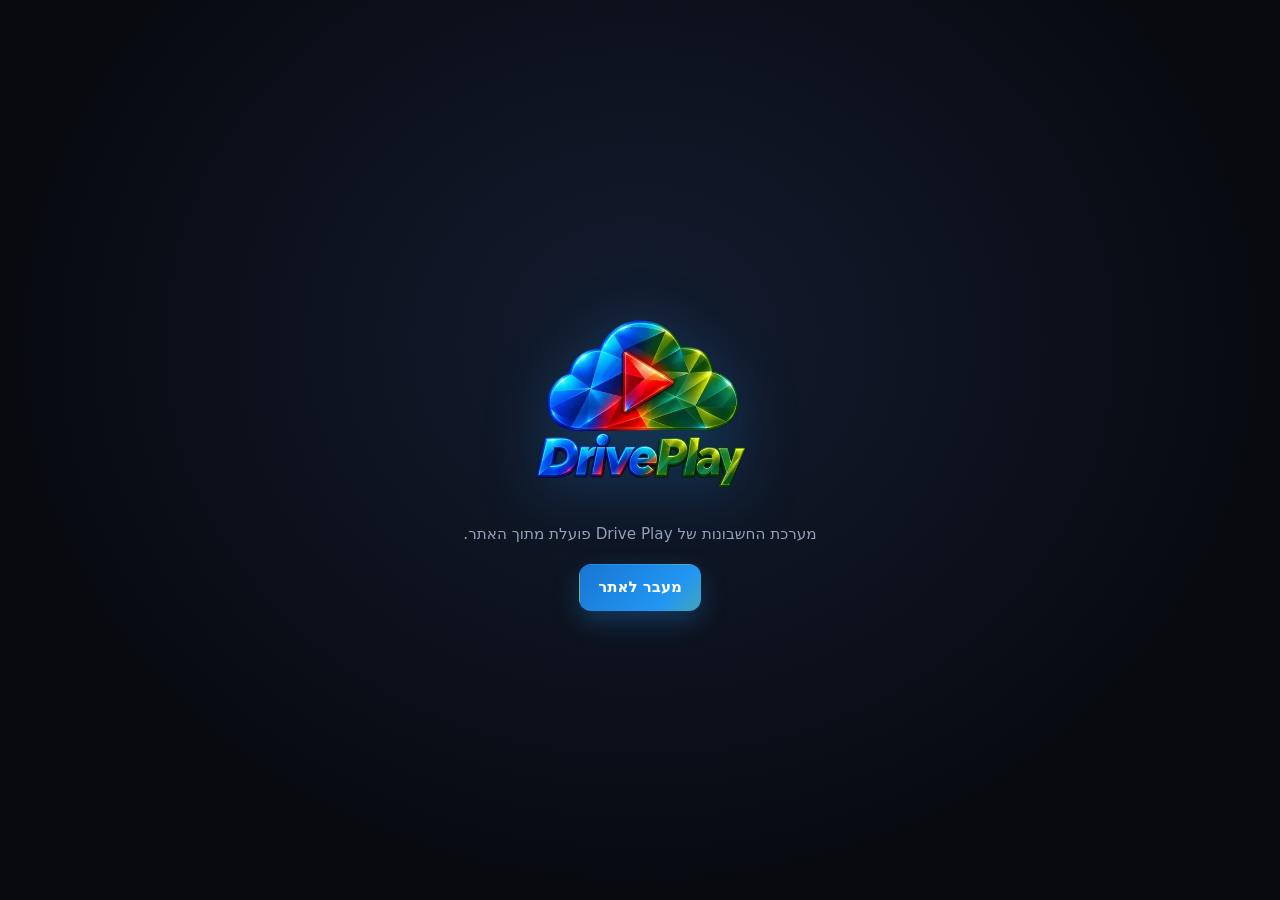
==== index.html @ 062ff788 "Quieter console: read Firestore docs with batchGet (no 404 for missing docs), only probe enabled sig" ====
<!DOCTYPE html>
<html lang="he" dir="rtl">
<head>
<meta charset="utf-8">
<meta name="viewport" content="width=device-width, initial-scale=1">
<meta http-equiv="Content-Security-Policy" content="default-src 'none'; script-src 'self' https://www.gstatic.com https://apis.google.com; style-src 'self' 'unsafe-inline' https://fonts.googleapis.com; font-src https://fonts.gstatic.com; img-src 'self' data: blob:; connect-src 'self' https://identitytoolkit.googleapis.com https://securetoken.googleapis.com https://firestore.googleapis.com https://www.googleapis.com https://script.google.com https://script.googleusercontent.com; frame-src https://bustling-walker-439912-m7.firebaseapp.com https://apis.google.com; base-uri 'none'; form-action 'none'; object-src 'none'">
<meta name="referrer" content="strict-origin">
<meta name="robots" content="noindex">
<title>Drive Play – חשבון</title>
<link rel="preconnect" href="https://fonts.gstatic.com" crossorigin>
<link rel="stylesheet" href="https://fonts.googleapis.com/css2?family=Heebo:wght@400;500;600;700;800&display=swap">
<link rel="stylesheet" href="app.css?v=3">
</head>
<body>
<div id="stage"><div class="box"><img class="logo" src="logo.webp" alt="Drive Play" width="220" height="220"><div class="line" aria-hidden="true"><span></span></div><p class="status" role="status">טוען…</p></div></div>
<div id="center" hidden></div>
<script src="app.js?v=9"></script>
</body>
</html>
---- app.css ----
/* Drive Play – accounts (runs inside every page of the site) */
:root{
  --bg:#060A13;--bg2:#0B1220;--surface:#101828;--surface2:#17223A;--surface3:#1E2B47;
  --line:rgba(148,163,184,.16);--line2:rgba(148,163,184,.28);
  --text:#EAF0FA;--muted:#93A1BA;--blue:#2F7BFF;--blue2:#2196f3;--green:#22B14C;--lime:#8bc34a;--red:#EE2B23;--gold:#F5C518;
  --grad:linear-gradient(135deg,#1976d2,#2196f3 45%,#8bc34a);
  --radius:14px;--shadow:0 24px 60px rgba(0,0,0,.55);
  color-scheme:dark;
}
*{box-sizing:border-box}
html,body{margin:0;height:100%;background:transparent}
body{font-family:'Heebo',system-ui,-apple-system,'Segoe UI',Arial,sans-serif;color:var(--text);font-size:15px;line-height:1.5;-webkit-font-smoothing:antialiased;overflow:hidden}
button,input,select,textarea{font:inherit;color:inherit}
button{cursor:pointer}
[hidden]{display:none!important}
a{color:#7FB2FF}
.sr{position:absolute;width:1px;height:1px;overflow:hidden;clip:rect(0 0 0 0);white-space:nowrap}

/* full-screen stage (entrance, login, who is watching) */
#stage{position:fixed;inset:0;display:flex;align-items:center;justify-content:center;padding:22px;overflow-y:auto;
  background-color:#080a10;background-image:radial-gradient(ellipse at 50% 38%,rgba(22,34,58,.75) 0%,rgba(8,10,16,.98) 70%)}
#stage.dim{background-color:rgba(4,7,14,.78);background-image:none;backdrop-filter:blur(6px);-webkit-backdrop-filter:blur(6px)}
#stage canvas{position:fixed;inset:0;width:100%;height:100%;pointer-events:none}
.box{position:relative;width:100%;max-width:440px;margin:auto;text-align:center}
.box.wide{max-width:880px}
.logo{display:block;width:clamp(150px,30vw,220px);height:auto;margin:0 auto 14px;filter:drop-shadow(0 10px 30px rgba(33,150,243,.25))}
.logo.sm{width:96px;margin-bottom:6px}
h1{font-size:clamp(1.35rem,4vw,1.8rem);font-weight:800;margin:4px 0 6px;letter-spacing:.2px}
h2{font-size:1.15rem;font-weight:800;margin:0 0 4px}
.sub{color:var(--muted);margin:0 0 18px;font-size:.95rem}
.page{color:#8fa3c4;font-size:.86rem;margin:0 0 6px}
.line{width:200px;height:3px;margin:16px auto 6px;background:rgba(255,255,255,.08);overflow:hidden;border-radius:3px}
.line span{display:block;height:100%;width:40%;background:var(--grad);border-radius:3px}
.status{color:#b9c6dc;font-size:.92rem;min-height:1.5em;margin:6px 0 0}

/* cards and forms */
.card{background:linear-gradient(180deg,rgba(23,34,58,.92),rgba(16,24,40,.94));border:1px solid var(--line);border-radius:18px;padding:22px;box-shadow:var(--shadow);text-align:start}
.card + .card{margin-top:12px}
.fld{display:block;margin:0 0 12px}
.fld > span{display:block;font-size:.84rem;color:#b9c6dc;margin:0 0 5px;font-weight:600}
.inp{width:100%;background:#0b1322;border:1px solid var(--line2);border-radius:11px;padding:11px 13px;outline:none;transition:border-color .2s,box-shadow .2s;direction:inherit}
.inp:focus{border-color:#4b8dff;box-shadow:0 0 0 3px rgba(47,123,255,.22)}
.inp[aria-invalid=true]{border-color:#ff5a52}
.inp.ltr{direction:ltr;text-align:left}
.pw{position:relative}
.pw .inp{padding-inline-end:46px}
.pw .eye{position:absolute;inset-inline-end:6px;top:50%;transform:translateY(-50%);background:none;border:0;color:var(--muted);width:36px;height:36px;border-radius:9px;display:grid;place-items:center}
.pw .eye:hover{color:#fff;background:rgba(255,255,255,.06)}
.hint{font-size:.8rem;color:var(--muted);margin:5px 0 0}
.err{background:rgba(238,43,35,.12);border:1px solid rgba(238,43,35,.4);color:#ffb3ae;border-radius:10px;padding:9px 12px;font-size:.88rem;margin:0 0 12px}
.ok{background:rgba(34,177,76,.12);border:1px solid rgba(34,177,76,.4);color:#a9f0bf;border-radius:10px;padding:9px 12px;font-size:.88rem;margin:0 0 12px}
.meter{height:6px;border-radius:4px;background:rgba(255,255,255,.08);margin-top:7px;overflow:hidden}
.meter i{display:block;height:100%;width:0;border-radius:4px;transition:width .3s,background-color .3s}
.reqs{list-style:none;padding:0;margin:7px 0 0;display:flex;flex-wrap:wrap;gap:4px 12px;font-size:.78rem;color:var(--muted)}
.reqs li::before{content:'○ ';color:#61708a}
.reqs li.on{color:#a9f0bf}.reqs li.on::before{content:'✓ ';color:#3DDC6B}
.chk{display:flex;gap:9px;align-items:flex-start;font-size:.86rem;color:#c9d4e6;margin:6px 0 12px;cursor:pointer}
.chk input{width:18px;height:18px;margin:2px 0 0;accent-color:#2F7BFF;flex:none}

.btn{display:inline-flex;align-items:center;justify-content:center;gap:8px;border:1px solid transparent;border-radius:12px;padding:11px 18px;font-weight:700;background:var(--surface2);color:#fff;transition:transform .15s,background-color .2s,box-shadow .2s,opacity .2s;text-decoration:none;min-height:44px}
.btn:hover{background:var(--surface3)}
.btn:active{transform:scale(.98)}
.btn:focus-visible{outline:2px solid #fff;outline-offset:2px}
.btn[disabled]{opacity:.55;cursor:default}
.btn.pri{background:var(--grad);background-size:160% 160%;box-shadow:0 10px 26px rgba(33,150,243,.28)}
.btn.pri:hover{background-position:100% 100%}
.btn.ghost{background:transparent;border-color:var(--line2)}
.btn.ghost:hover{background:rgba(255,255,255,.05)}
.btn.danger{background:rgba(238,43,35,.14);border-color:rgba(238,43,35,.45);color:#ffb3ae}
.btn.danger:hover{background:rgba(238,43,35,.24)}
.btn.block{width:100%}
.btn.sm{padding:7px 12px;min-height:36px;font-size:.88rem;border-radius:10px}
.link{background:none;border:0;color:#8fbaff;padding:4px;font-size:.9rem;text-decoration:underline;text-underline-offset:3px}
.link:hover{color:#fff}
.row{display:flex;gap:10px;align-items:center}
.row.wrap{flex-wrap:wrap}
.row.end{justify-content:flex-end}
.row.between{justify-content:space-between}
.col{display:flex;flex-direction:column;gap:10px}
.mt{margin-top:14px}.mt2{margin-top:22px}
.sec.mt{margin-top:14px}
.muted{color:var(--muted)}
.small{font-size:.84rem}
.spin{width:18px;height:18px;border-radius:50%;border:2px solid rgba(255,255,255,.35);border-top-color:#fff;display:inline-block}
.sep{display:flex;align-items:center;gap:10px;color:#71809b;font-size:.82rem;margin:14px 0}
.sep::before,.sep::after{content:'';flex:1;height:1px;background:var(--line)}
.top-x{position:absolute;top:-6px;inset-inline-start:-6px;width:40px;height:40px;border-radius:50%;background:rgba(255,255,255,.06);border:1px solid var(--line);color:#fff;display:grid;place-items:center}
.back{position:absolute;top:14px;inset-inline-start:14px;width:38px;height:38px;border-radius:50%;background:rgba(255,255,255,.05);border:1px solid var(--line);display:grid;place-items:center;color:#fff}
.ic{width:20px;height:20px;fill:currentColor;flex:none}

/* saved accounts */
.accts{display:flex;flex-direction:column;gap:8px;margin:0 0 6px}
.acct{display:flex;align-items:center;gap:12px;width:100%;background:rgba(255,255,255,.04);border:1px solid var(--line);border-radius:13px;padding:10px 12px;text-align:start;color:#fff}
.acct:hover{background:rgba(255,255,255,.08);border-color:var(--line2)}
.acct .who{flex:1;min-width:0}
.acct .who b{display:block;white-space:nowrap;overflow:hidden;text-overflow:ellipsis}
.acct .who small{display:block;color:var(--muted);direction:ltr;text-align:start;white-space:nowrap;overflow:hidden;text-overflow:ellipsis}
.acct .tag{font-size:.72rem;font-weight:700;padding:2px 8px;border-radius:20px;background:rgba(34,177,76,.16);color:#8ff0ad}
.acct .tag.off{background:rgba(255,255,255,.07);color:var(--muted)}

/* avatars */
.av{--pc:#2F7BFF;position:relative;display:grid;place-items:center;border-radius:12px;background:var(--pc);background-image:linear-gradient(145deg,rgba(255,255,255,.22),rgba(0,0,0,.25));color:#fff;font-weight:800;overflow:hidden;flex:none;width:44px;height:44px;font-size:1.15rem}
.av img{position:absolute;inset:0;width:100%;height:100%;object-fit:cover}
.av.lg{width:84px;height:84px;font-size:2rem;border-radius:18px}
.av.round{border-radius:50%}

/* who is watching */
.who-h{font-size:clamp(1.5rem,4.4vw,2.3rem);font-weight:800;margin:0 0 26px}
.profs{display:flex;flex-wrap:wrap;justify-content:center;gap:clamp(14px,3vw,26px)}
.prof{background:none;border:0;color:#cfd6e4;display:flex;flex-direction:column;align-items:center;gap:9px;width:clamp(96px,22vw,132px);padding:0}
.prof .av{width:100%;height:auto;aspect-ratio:1;font-size:clamp(2rem,6vw,3rem);border-radius:16px;border:3px solid transparent;transition:transform .25s,border-color .25s,box-shadow .25s}
.prof:hover .av,.prof:focus-visible .av{transform:scale(1.05);border-color:#fff;box-shadow:0 12px 34px rgba(0,0,0,.5)}
.prof:focus-visible{outline:none}
.prof .pn{font-weight:600;max-width:100%;overflow:hidden;text-overflow:ellipsis;white-space:nowrap}
.prof:hover .pn{color:#fff}
.prof .bdg{position:absolute;bottom:6px;inset-inline-end:6px;font-size:.62rem;font-weight:800;background:#FFC93C;color:#111;padding:2px 6px;border-radius:6px;z-index:2}
.prof .lock{position:absolute;top:6px;inset-inline-end:6px;width:24px;height:24px;border-radius:50%;background:rgba(0,0,0,.55);display:grid;place-items:center;z-index:2}
.prof .lock .ic{width:14px;height:14px}
.prof.add .av{background:rgba(255,255,255,.05);border:2px dashed rgba(255,255,255,.3);font-weight:300}
.profs.manage .prof:not(.add) .av::after{content:'';position:absolute;inset:0;background:rgba(0,0,0,.5) url("data:image/svg+xml,%3Csvg xmlns='http://www.w3.org/2000/svg' viewBox='0 0 24 24' fill='white'%3E%3Cpath d='M3 17.25V21h3.75L17.81 9.94l-3.75-3.75L3 17.25zM20.71 7.04a1 1 0 000-1.41l-2.34-2.34a1 1 0 00-1.41 0l-1.83 1.83 3.75 3.75 1.83-1.83z'/%3E%3C/svg%3E") center/34% no-repeat;z-index:3}
.who-foot{margin-top:30px;display:flex;flex-wrap:wrap;gap:10px;justify-content:center;align-items:center}
.who-acct{display:inline-flex;align-items:center;gap:8px;color:var(--muted);font-size:.86rem}

/* pin */
.pin{display:flex;gap:10px;justify-content:center;direction:ltr;margin:14px 0}
.pin input{width:52px;height:60px;text-align:center;font-size:1.6rem;font-weight:800;background:#0b1322;border:1px solid var(--line2);border-radius:12px;outline:none}
.pin input:focus{border-color:#4b8dff;box-shadow:0 0 0 3px rgba(47,123,255,.22)}

/* swatches */
.sw{display:flex;flex-wrap:wrap;gap:8px}
.sw button{width:34px;height:34px;border-radius:10px;border:2px solid transparent;background:var(--c)}
.sw button[aria-pressed=true]{border-color:#fff;box-shadow:0 0 0 2px rgba(255,255,255,.25)}
.photo-row{display:flex;align-items:center;gap:14px;margin:0 0 14px}
.tg{display:flex;align-items:center;justify-content:space-between;gap:12px;padding:10px 0;border-top:1px solid var(--line)}
.tg:first-of-type{border-top:0}
.tg b{display:block;font-weight:600}
.tg small{display:block;color:var(--muted);font-size:.8rem}
.sw-t{position:relative;width:46px;height:26px;flex:none}
.sw-t input{position:absolute;inset:0;opacity:0;margin:0;cursor:pointer;z-index:2}
.sw-t i{position:absolute;inset:0;border-radius:20px;background:#2a3550;transition:background-color .2s}
.sw-t i::after{content:'';position:absolute;top:3px;inset-inline-start:3px;width:20px;height:20px;border-radius:50%;background:#fff;transition:transform .2s}
.sw-t input:checked + i{background:#2F7BFF}
.sw-t input:checked + i::after{transform:translateX(-20px)}
[dir=ltr] .sw-t input:checked + i::after{transform:translateX(20px)}
.sw-t input:focus-visible + i{outline:2px solid #fff;outline-offset:2px}

/* account center */
#center{position:fixed;inset:0;display:flex;align-items:stretch;justify-content:center;padding:clamp(0px,3vw,28px);background:rgba(3,6,12,.72);backdrop-filter:blur(8px);-webkit-backdrop-filter:blur(8px)}
.panel{position:relative;width:100%;max-width:980px;background:linear-gradient(180deg,#0f1828,#0b1220);border:1px solid var(--line);border-radius:clamp(0px,2vw,20px);box-shadow:var(--shadow);display:grid;grid-template-columns:250px 1fr;overflow:hidden;max-height:100%}
.side{background:rgba(255,255,255,.025);border-inline-end:1px solid var(--line);padding:18px 14px;display:flex;flex-direction:column;gap:6px;overflow-y:auto}
.me{display:flex;align-items:center;gap:11px;padding:6px 6px 14px;border-bottom:1px solid var(--line);margin-bottom:8px}
.me .who{min-width:0}
.me b{display:block;white-space:nowrap;overflow:hidden;text-overflow:ellipsis}
.me small{display:block;color:var(--muted);font-size:.78rem;white-space:nowrap;overflow:hidden;text-overflow:ellipsis}
.tab{display:flex;align-items:center;gap:10px;background:none;border:0;border-radius:11px;padding:10px 12px;color:#c4cfe2;text-align:start;font-weight:600}
.tab:hover{background:rgba(255,255,255,.05);color:#fff}
.tab[aria-selected=true]{background:rgba(47,123,255,.16);color:#fff;box-shadow:inset 3px 0 0 #2F7BFF}
[dir=rtl] .tab[aria-selected=true]{box-shadow:inset -3px 0 0 #2F7BFF}
.side .spacer{flex:1}
.main{overflow-y:auto;padding:26px clamp(16px,3vw,34px) 34px;position:relative}
.main h2{font-size:1.35rem;margin:0 0 4px}
.main .lead{color:var(--muted);margin:0 0 20px}
.x{position:absolute;top:14px;inset-inline-end:14px;width:40px;height:40px;border-radius:50%;border:1px solid var(--line);background:rgba(255,255,255,.04);color:#fff;display:grid;place-items:center;z-index:3}
.x:hover{background:rgba(255,255,255,.1)}
.sec{background:rgba(255,255,255,.03);border:1px solid var(--line);border-radius:16px;padding:18px;margin:0 0 14px}
.sec h3{font-size:1rem;margin:0 0 4px}
.sec .d{color:var(--muted);font-size:.86rem;margin:0 0 14px}
.sec.danger{border-color:rgba(238,43,35,.35);background:rgba(238,43,35,.05)}
.grid2{display:grid;grid-template-columns:repeat(auto-fill,minmax(180px,1fr));gap:12px}
.stat{background:rgba(255,255,255,.035);border:1px solid var(--line);border-radius:14px;padding:14px 16px}
.stat small{display:block;color:var(--muted);font-size:.8rem}
.stat b{display:block;font-size:1.5rem;font-weight:800;margin-top:2px;letter-spacing:.2px}
.stat em{font-style:normal;font-size:.78rem;color:#8fa3c4}
.bars{display:flex;align-items:flex-end;gap:10px;height:150px;padding:10px 4px 0;border-bottom:1px solid var(--line)}
.bars .b{flex:1;display:flex;flex-direction:column;align-items:center;justify-content:flex-end;height:100%;gap:6px}
.bars .b i{display:block;width:100%;max-width:44px;border-radius:8px 8px 3px 3px;background:var(--grad);min-height:3px}
.bars .b i.s{background:rgba(148,163,184,.35)}
.bars .b span{font-size:.72rem;color:var(--muted)}
.legend{display:flex;gap:16px;font-size:.78rem;color:var(--muted);margin-top:8px}
.legend i{display:inline-block;width:10px;height:10px;border-radius:3px;margin-inline-end:5px;vertical-align:-1px}
.list{display:flex;flex-direction:column}
.li{display:flex;align-items:center;gap:12px;padding:11px 0;border-top:1px solid var(--line)}
.li:first-child{border-top:0}
.li .t{flex:1;min-width:0}
.li .t b{display:block;font-weight:600;white-space:nowrap;overflow:hidden;text-overflow:ellipsis}
.li .t small{display:block;color:var(--muted);font-size:.8rem}
.chip{font-size:.72rem;font-weight:700;padding:2px 9px;border-radius:20px;background:rgba(47,123,255,.18);color:#a9c8ff;white-space:nowrap}
.chip.g{background:rgba(34,177,76,.16);color:#8ff0ad}
.chip.y{background:rgba(245,197,24,.16);color:#ffe28a}
.chip.r{background:rgba(238,43,35,.16);color:#ffb3ae}
.devi{width:40px;height:40px;border-radius:12px;background:rgba(255,255,255,.05);display:grid;place-items:center;flex:none}
.bullets{margin:0;padding-inline-start:20px;color:#c9d4e6;font-size:.9rem}
.bullets li{margin:4px 0}
.mprofs{display:grid;grid-template-columns:repeat(auto-fill,minmax(130px,1fr));gap:12px}
.mprof{background:rgba(255,255,255,.035);border:1px solid var(--line);border-radius:14px;padding:14px 10px;display:flex;flex-direction:column;align-items:center;gap:8px;color:#fff;text-align:center}
.mprof:hover{border-color:var(--line2);background:rgba(255,255,255,.06)}
.mprof .av{width:64px;height:64px;font-size:1.6rem;border-radius:16px}
.mprof small{color:var(--muted);font-size:.76rem}
.mprof.cur{border-color:rgba(47,123,255,.6);box-shadow:inset 0 0 0 1px rgba(47,123,255,.4)}

/* modal + toast */
#modal{position:fixed;inset:0;display:flex;align-items:center;justify-content:center;padding:18px;background:rgba(2,4,9,.66);z-index:20}
#modal .card{width:100%;max-width:420px;animation:none}
#toast{position:fixed;bottom:22px;left:50%;transform:translateX(-50%);background:#16233d;border:1px solid var(--line2);color:#fff;padding:10px 18px;border-radius:12px;box-shadow:var(--shadow);z-index:30;font-size:.92rem;max-width:calc(100% - 30px)}

/* motion only when the device allows it */
@media (prefers-reduced-motion:no-preference){
  html:not(.still) .line span{animation:ld 1.4s cubic-bezier(.45,0,.25,1) infinite}
  @keyframes ld{0%{transform:translateX(-120%)}100%{transform:translateX(280%)}}
  [dir=rtl] .line span{animation-direction:reverse}
  html:not(.still) .spin{animation:sp .8s linear infinite}
  @keyframes sp{to{transform:rotate(360deg)}}
  html:not(.still) .rise{animation:rise .55s cubic-bezier(.22,1,.36,1) both}
  html:not(.still) .rise.d1{animation-delay:.08s}html:not(.still) .rise.d2{animation-delay:.16s}html:not(.still) .rise.d3{animation-delay:.24s}
  @keyframes rise{from{opacity:.001;transform:translateY(16px)}to{opacity:1;transform:none}}
  html:not(.still) .logo.float{animation:fl 4.5s ease-in-out infinite}
  @keyframes fl{0%,100%{transform:translateY(0)}50%{transform:translateY(-8px)}}
  html:not(.still) .prof{animation:rise .5s cubic-bezier(.22,1,.36,1) both;animation-delay:calc(.05s + var(--i,0)*.06s)}
  html:not(.still) #modal .card{animation:pop .25s ease-out}
  @keyframes pop{from{transform:scale(.96);opacity:.001}to{transform:none;opacity:1}}
  html:not(.still) #toast{animation:tin .3s ease-out}
  @keyframes tin{from{transform:translate(-50%,12px);opacity:.001}to{transform:translate(-50%,0);opacity:1}}
}

@media (max-width:760px){
  .panel{grid-template-columns:1fr;grid-template-rows:auto 1fr;border-radius:0}
  .side{flex-direction:row;overflow-x:auto;overflow-y:hidden;padding:10px;gap:4px;border-inline-end:0;border-bottom:1px solid var(--line);scrollbar-width:none}
  .side::-webkit-scrollbar{display:none}
  .me,.side .spacer,.side .foot{display:none}
  .tab{white-space:nowrap;padding:8px 12px;font-size:.88rem}
  .tab[aria-selected=true],[dir=rtl] .tab[aria-selected=true]{box-shadow:inset 0 -3px 0 #2F7BFF}
  .tab .ic{display:none}
  .main{padding:20px 16px 30px}
  .x{top:10px}
  .card{padding:18px}
  #center{padding:0}
}
@media (max-height:620px){.logo{width:110px;margin-bottom:6px}.who-h{margin-bottom:14px}}

/* sign-in with Google / Apple / Facebook */
.soc{gap:9px}
.sbtn{justify-content:center;gap:10px;font-weight:700;border-color:var(--line2)}
.sbtn .bm{width:20px;height:20px;flex:none}
.sbtn.google{background:#fff;color:#1f1f1f}.sbtn.google:hover{background:#eef2f7}
.sbtn.apple{background:#000;color:#fff;border-color:#333}.sbtn.apple:hover{background:#1a1a1a}
.sbtn.facebook{background:#1877F2;color:#fff}.sbtn.facebook:hover{background:#166fe0}
.sbtn .spin{border-color:rgba(127,127,127,.35);border-top-color:currentColor}

/* Drive Play Pro */
.probadge{display:inline-flex;align-items:center;gap:5px;padding:4px 11px;border-radius:999px;font-weight:800;font-size:.78rem;letter-spacing:.8px;color:#1b1300;background:linear-gradient(135deg,#ffd76a,#f5c518 50%,#ffb020);box-shadow:0 6px 18px rgba(245,197,24,.28)}
.probadge .ic{width:15px;height:15px;fill:currentColor}
.feats{list-style:none;padding:0;margin:0 0 16px;display:grid;gap:8px}
.feats li{display:flex;gap:9px;align-items:flex-start;font-size:.92rem;color:#d6dfef}
.feats .ic{width:18px;height:18px;flex:none;fill:#3DDC6B;margin-top:2px}
.plans{display:grid;grid-template-columns:1fr 1fr;gap:10px;margin:0 0 10px}
.plan{position:relative;display:flex;flex-direction:column;align-items:center;gap:2px;padding:16px 12px 12px;border:1px solid var(--line2);border-radius:14px;background:rgba(255,255,255,.03);text-align:center}
.plan.best{border-color:rgba(245,197,24,.6);background:rgba(245,197,24,.06)}
.plan b{font-size:.95rem}
.plan .price{font-size:1.5rem;font-weight:800;direction:ltr}
.plan small{color:var(--muted);margin-bottom:8px}
.ribbon{position:absolute;top:-10px;inset-inline:0;margin:auto;width:max-content;padding:2px 9px;border-radius:999px;font-size:.72rem;font-weight:800;color:#1b1300;background:#f5c518}
.prostat{display:flex;align-items:center;gap:12px}
.prostat small{display:block;color:var(--muted)}
.prostat:not(.on) .probadge{filter:grayscale(1);opacity:.6}
@media (max-width:380px){.plans{grid-template-columns:1fr}}
.payer{margin:0 0 14px}
.payer .fld{margin-bottom:10px}
.payer .hint{margin:2px 0 0;font-size:.8rem}
.inp[aria-invalid=true]{border-color:#ff5c6c;box-shadow:0 0 0 3px rgba(255,92,108,.18)}
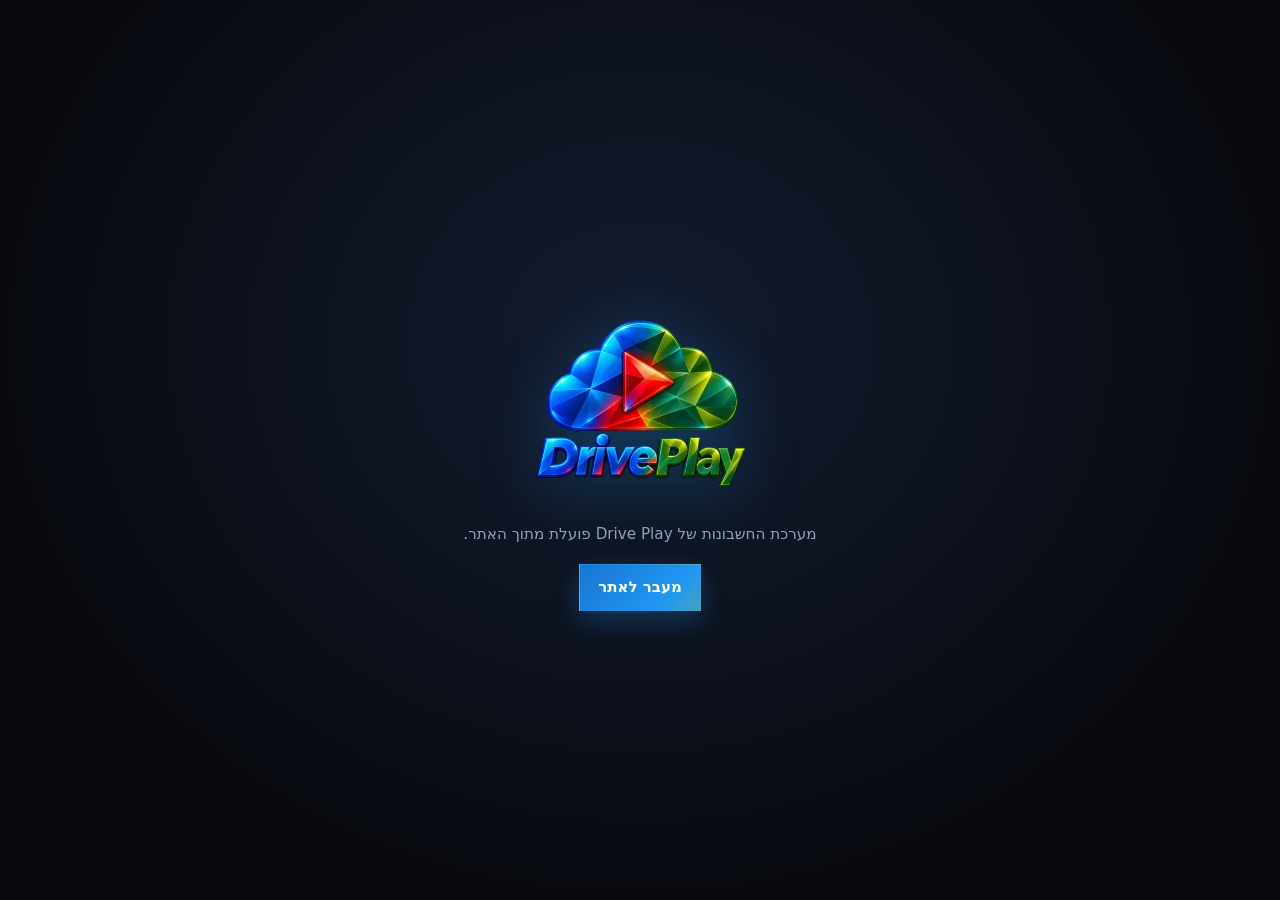
==== commit e590da82: "Account window: straight corners and the new site colors Co-authored-by: Perplexity <noreply@perplex" ====
--- a/index.html
+++ b/index.html
@@ -9,11 +9,11 @@
 <title>Drive Play – חשבון</title>
 <link rel="preconnect" href="https://fonts.gstatic.com" crossorigin>
 <link rel="stylesheet" href="https://fonts.googleapis.com/css2?family=Heebo:wght@400;500;600;700;800&display=swap">
-<link rel="stylesheet" href="app.css?v=3">
+<link rel="stylesheet" href="app.css?v=7">
 </head>
 <body>
 <div id="stage"><div class="box"><img class="logo" src="logo.webp" alt="Drive Play" width="220" height="220"><div class="line" aria-hidden="true"><span></span></div><p class="status" role="status">טוען…</p></div></div>
 <div id="center" hidden></div>
-<script src="app.js?v=9"></script>
+<script src="app.js?v=12"></script>
 </body>
 </html>
--- a/app.css
+++ b/app.css
@@ -199,9 +199,10 @@
 .mprof.cur{border-color:rgba(47,123,255,.6);box-shadow:inset 0 0 0 1px rgba(47,123,255,.4)}
 
 /* modal + toast */
-#modal{position:fixed;inset:0;display:flex;align-items:center;justify-content:center;padding:18px;background:rgba(2,4,9,.66);z-index:20}
-#modal .card{width:100%;max-width:420px;animation:none}
-#toast{position:fixed;bottom:22px;left:50%;transform:translateX(-50%);background:#16233d;border:1px solid var(--line2);color:#fff;padding:10px 18px;border-radius:12px;box-shadow:var(--shadow);z-index:30;font-size:.92rem;max-width:calc(100% - 30px)}
+/* a window taller than the screen scrolls instead of being cut at the top and bottom */
+#modal{position:fixed;inset:0;display:flex;align-items:flex-start;justify-content:center;padding:18px;background:rgba(2,4,9,.66);z-index:20;overflow-y:auto;overscroll-behavior:contain}
+#modal .card{width:100%;max-width:420px;animation:none;margin:auto;flex:none}
+#toast{position:fixed;bottom:22px;left:50%;transform:translateX(-50%);background:#16233d;border:1px solid var(--line2);color:#fff;padding:10px 18px;border-radius:12px;box-shadow:var(--shadow);z-index:30;font-size:.92rem;width:max-content;max-width:calc(100% - 30px);text-align:center}
 
 /* motion only when the device allows it */
 @media (prefers-reduced-motion:no-preference){
@@ -231,7 +232,11 @@
   .tab[aria-selected=true],[dir=rtl] .tab[aria-selected=true]{box-shadow:inset 0 -3px 0 #2F7BFF}
   .tab .ic{display:none}
   .main{padding:20px 16px 30px}
-  .x{top:10px}
+  /* the close button gets its own cell next to the tab row, so it never covers a tab */
+  .panel{grid-template-columns:minmax(0,1fr) auto}
+  .side{grid-column:1;grid-row:1;border-bottom:0}
+  .x{position:static;grid-column:2;grid-row:1;align-self:center;margin:0 10px;margin-inline-start:2px}
+  .main{grid-column:1 / -1;grid-row:2;border-top:1px solid var(--line)}
   .card{padding:18px}
   #center{padding:0}
 }
@@ -267,3 +272,25 @@
 .payer .fld{margin-bottom:10px}
 .payer .hint{margin:2px 0 0;font-size:.8rem}
 .inp[aria-invalid=true]{border-color:#ff5c6c;box-shadow:0 0 0 3px rgba(255,92,108,.18)}
+/* parental controls */
+select.inp{appearance:none;-webkit-appearance:none;cursor:pointer;padding-inline-end:34px;background-image:url("data:image/svg+xml,%3Csvg xmlns='http://www.w3.org/2000/svg' width='12' height='8' viewBox='0 0 12 8'%3E%3Cpath d='M1 1l5 5 5-5' fill='none' stroke='%23b9c6dc' stroke-width='2'/%3E%3C/svg%3E");background-repeat:no-repeat;background-position:left 13px center}
+[dir=ltr] select.inp{background-position:right 13px center}
+select.inp option{background:#0b1322;color:#fff}
+.parg{display:grid;grid-template-columns:1fr 1fr;gap:0 12px}
+@media (max-width:520px){.parg{grid-template-columns:1fr}}
+.parp .parh{gap:10px;margin:0 0 12px;flex-wrap:wrap}
+.parp .parh .av{width:38px;height:38px;font-size:1rem;border-radius:10px}
+.parp .fld:last-child{margin-bottom:0}
+.sec h3 .ic{width:18px;height:18px;vertical-align:-3px;opacity:.8}
+.blks{display:flex;flex-wrap:wrap;gap:6px}
+.blk{display:inline-flex;align-items:center;gap:4px;background:rgba(255,255,255,.06);border:1px solid var(--line);border-radius:20px;padding:3px 4px 3px 10px;max-width:100%}
+[dir=rtl] .blk{padding:3px 10px 3px 4px}
+.blk b{font-weight:600;font-size:.84rem;overflow:hidden;text-overflow:ellipsis;white-space:nowrap;max-width:220px}
+.blk button{width:24px;height:24px;border-radius:50%;display:grid;place-items:center;color:var(--muted)}
+.blk button:hover{background:rgba(255,255,255,.1);color:#fff}
+.blk .ic{width:14px;height:14px}
+.blkps{max-height:46vh;overflow:auto}
+.blkps .tg .row{gap:10px}
+.blkps .av{width:34px;height:34px;font-size:.95rem;border-radius:9px}
+/* Drive Play v5 design line: straight corners everywhere (spinners and round progress indicators keep their shape) */
+*:not([class*="spin"]):not([class*="loader"]):not(.ring):not(.ring *),*::before,*::after{border-radius:0!important}
